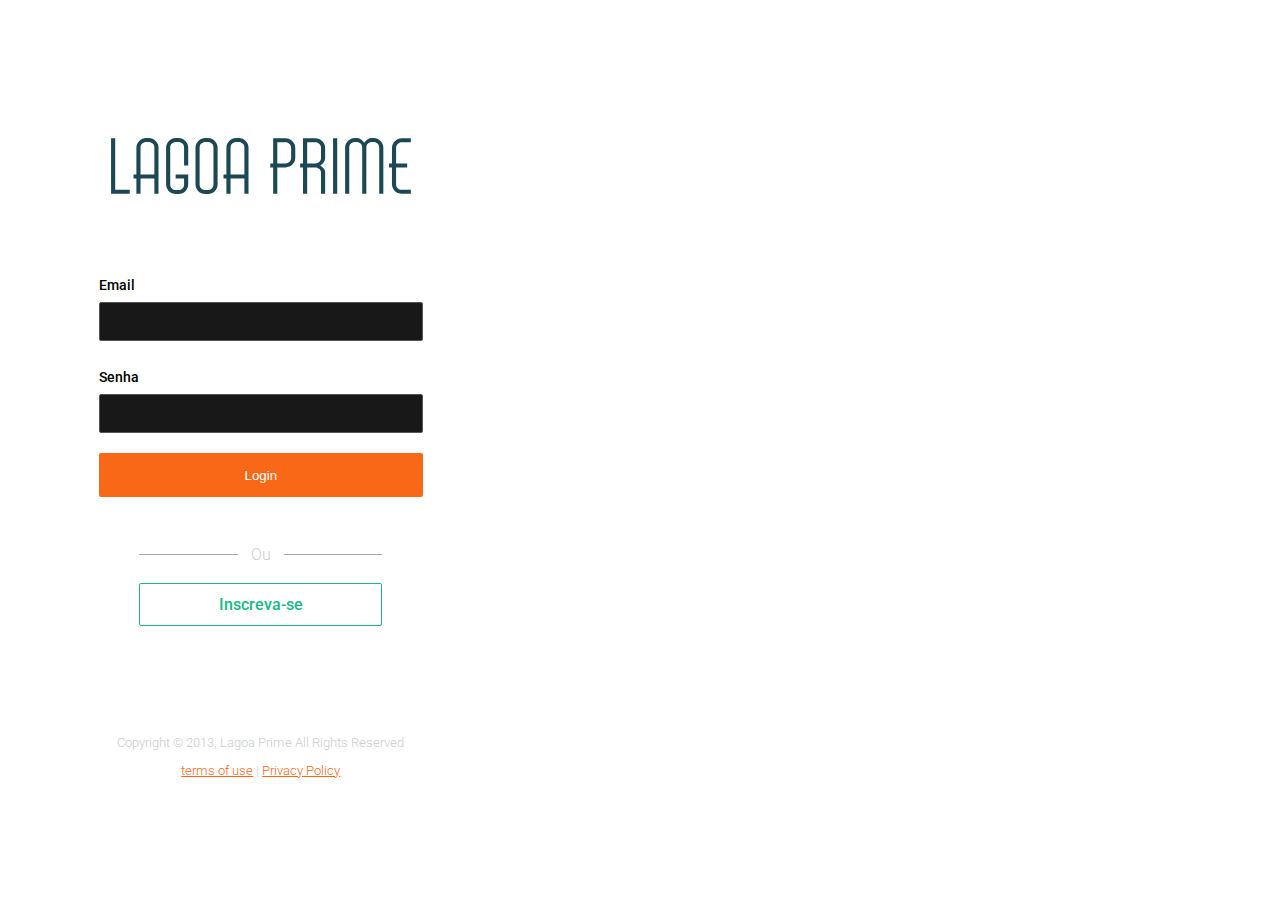
==== cadastro.html @ eac223e9 "att" ====
<!DOCTYPE html>
<html lang="en">
<head>
    <link rel="stylesheet" href="/cadastro.css">
    <link rel="icon" href="/images/logokihap.png">
<!-- <link rel="icon" type="image/x-icon" href="/images/logo-wh.png"> -->
     <title>Lagoa Prime - Login</title>

     <meta charset="UTF-8">
     <meta http-equiv="X-UA-Compatible" content="IE=Edge">
     <meta name="description" content="">
     <meta name="keywords" content="">
     <meta name="author" content="">
     <meta name="viewport" content="width=device-width, initial-scale=1, maximum-scale=1">

     <!-- <link rel="stylesheet" href="css/bootstrap.min.css"> -->
     <!-- <link rel="stylesheet" href="css/font-awesome.min.css"> -->
     <!-- <link rel="stylesheet" href="css/aos.css"> -->
	 <!-- <link rel="stylesheet" href="/css/modal.css"> -->
	 <script src="js/jquery.min.js"></script>
     <script src="js/bootstrap.min.js"></script>
     <script src="js/aos.js"></script>
     <script src="js/smoothscroll.js"></script>
     <script src="js/custom.js"></script>
	 <script src="/js/modal.js"></script>

     <!-- MAIN CSS -->
     <!-- <link rel="stylesheet" href="css/tooplate-gymso-style.css"> -->
<!--
Tooplate 2119 Gymso Fitness
https://www.tooplate.com/view/2119-gymso-fitness
-->
</head>

<!-- <link rel="icon" type="image/x-icon" href="/images/favicon.png"> -->
<!-- <link rel="stylesheet" href="/ranking.css">
<link rel="stylesheet" href="/css/aos.css">
<link rel="stylesheet" href="/css/bootstrap.min.css">
<link rel="stylesheet" href="/css/font-awesome.min.css">
<link rel="stylesheet" href="/css/tooplate-gymso-style.css"> -->



<div id="wrapper">
	<div id="left">
	  <div id="signin">
		<div class="logo">
		  <img src="/arquivos/LAGOA PRIME (2).svg" alt="Sluralpright" />
		</div>
		<form>
		  <div>
			<label>Email</label>
			<input type="text" class="text-input" />
		  </div>
		  <div>
			<label>Senha</label>
			<input type="password" class="text-input" />
		  </div>
		  <button type="submit" class="primary-btn">Login</button>
		</form>
		<div class="links">
		  <!-- <a href="#">Forgot Password</a> -->
		  <!-- <a href="#">Sign in with company or school</a> -->
		</div>
		<div class="or">
		  <hr class="bar" />
		  <span>Ou</span>
		  <hr class="bar" />
		</div>
		<a href="#" class="secondary-btn">Inscreva-se</a>
	  </div>
	  <footer id="main-footer">
		<p>Copyright &copy; 2013, Lagoa Prime All Rights Reserved</p>
		<div>
		  <a href="#">terms of use</a> | <a href="#">Privacy Policy</a>
		</div>
	  </footer>
	</div>
	<div id="right">
	  <div id="showcase">
		<div class="showcase-content">
		  <h1 class="showcase-text">
			<!-- Let's create the future <strong>together</strong> -->
		  </h1>
		  <!-- <a href="#" class="secondary-btn">Start a FREE 10-day trial</a> -->
		</div>
	  </div>
	</div>
  </div>



<script type="text/javascript" src="/cadastro.js"></script>					
</body>
---- cadastro.css ----
@import url('https://fonts.googleapis.com/css?family=Roboto:300');

* {
  box-sizing: border-box;
}

body {
  font-family: 'Roboto', sans-serif;
  font-weight: 300;
  background: #ffffff;
  color: black;
  overflow: hidden;
}

h1,
h2,
h3,
h4,
h5,
h6 {
  font-weight: 300;
}

#wrapper {
  display: flex;
  flex-direction: row;
}

#left {
  display: flex;
  flex-direction: column;
  flex: 1;
  align-items: center;
  justify-content: center;
  height: 100vh;
}

#right {
  flex: 1;
}

/* Sign In */
#signin {
  display: flex;
  flex-direction: column;
  justify-content: center;
  align-items: center;
  width: 80%;
  padding-bottom: 1rem;
}

#signin form {
  width: 80%;
  padding-bottom: 3rem;
}

#signin .logo {
  margin-bottom: 8vh;
}

#signin .logo img {
  width: 300px;
}

#signin label {
  font-size: 0.9rem;
  line-height: 2rem;
  font-weight: 500;
}

#signin .text-input {
  margin-bottom: 1.3rem;
  width: 100%;
  border-radius: 2px;
  background: #181818;
  border: 1px solid #555;
  color: #ccc;
  padding: 0.5rem 1rem;
  line-height: 1.3rem;
}

#signin .primary-btn {
  width: 100%;
}

#signin .secondary-btn,
.or,
.links {
  width: 60%;
}

#signin .links a {
  display: block;
  color: #fff;
  text-decoration: none;
  margin-bottom: 1rem;
  text-align: center;
  font-size: 0.9rem;
}

#signin .or {
  display: flex;
  flex-direction: row;
  margin-bottom: 1.2rem;
  align-items: center;
}

#signin .or .bar {
  flex: auto;
  border: none;
  height: 1px;
  background: #aaa;
}

#signin .or span {
  color: #ccc;
  padding: 0 0.8rem;
}

/* Showcase */
#showcase {
  display: flex;
  justify-content: center;
  align-items: center;
  background: url('/arquivos/fundo.svg')  no-repeat center center / cover;
  height: 100vh;
  /* opacity: 0.5; */
  opacity: 
  text-align: center;
}

#showcase .showcase-text {
  font-size: 3rem;
  width: 100%;
  color: #fff;
  margin-bottom: 1.5rem;
}

#showcase .secondary-btn {
  width: 60%;
  margin: auto;
}

/* Footer */
#main-footer {
  color: #ccc;
  text-align: center;
  font-size: 0.8rem;
  max-width: 80%;
  padding-top: 5rem;
}

#main-footer a {
  color: #f96816;
  text-decoration: underline;
}

/* Button */
.primary-btn {
  padding: 0.7rem 1rem;
  height: 2.7rem;
  display: block;
  border: 0;
  border-radius: 2px;
  font-weight: 500;
  background: #f96816;
  color: #fff;
  text-decoration: none;
  cursor: pointer;
  text-align: center;
  transition: all 0.5s;
}

.primary-btn:hover {
  background-color: #ff7b39;
}

.secondary-btn {
  padding: 0.7rem 1rem;
  height: 2.7rem;
  display: block;
  border: 1px solid #17b986;
  border-radius: 2px;
  font-weight: 500;
  background: none;
  color: #17b986;
  text-decoration: none;
  cursor: pointer;
  text-align: center;
  transition: all 0.5s;
}

.secondary-btn:hover {
  border-color: #ff7b39;
  color: #ff7b39;
}

/* Media Queries */
@media (min-width: 1200px) {
  #left {
    flex: 4;
  }

  #right {
    flex: 6;
  }
}

@media (max-width: 768px) {
  body {
    overflow: auto;
  }

  #right {
    display: none;
  }

  #left {
    justify-content: start;
    margin-top: 4vh;
  }

  #signin .logo {
    margin-bottom: 2vh;
  }

  #signin .text-input {
    margin-bottom: 0.7rem;
  }

  #main-footer {
    padding-top: 1rem;
  }
}
---- css/tooplate-gymso-style.css ----
/*

Tooplate 2119 Gymso Fitness

https://www.tooplate.com/view/2119-gymso-fitness

*/

@font-face {
  font-family: "Plain";
  src: url("../fonts/Plain-Regular.woff2") format("woff2"),
    url("../fonts/Plain-Regular.woff") format("woff");
  font-weight: normal;
  font-style: normal;
}

@font-face {
  font-family: "Plain";
  src: url("../fonts/Plain-Light.woff2") format("woff2"),
    url("../fonts/Plain-Light.woff") format("woff");
  font-weight: 300;
  font-style: normal;
}

@font-face {
  font-family: "Plain";
  src: url("../fonts/Plain-Bold.woff2") format("woff2"),
    url("../fonts/Plain-Bold.woff") format("woff");
  font-weight: bold;
  font-style: normal;
}

:root {
  --primary-color: #3c91e6;
  /* --primary-color: #f13a11; */
  --white-color: #ffffff;
  /* --white-color: #65ac9a; */
  --dark-color: #171819;
  --about-bg-color: #f9f9f9;

  --gray-color: #909090;
  --link-color: #404040;
  --p-color: #666262;

  --base-font-family: "Plain", sans-serif;
  --font-weight-bold: bold;
  --font-weight-normal: normal;
  --font-weight-light: 300;
  --font-weight-thin: 100;

  --h1-font-size: 48px;
  --h2-font-size: 36px;
  --h3-font-size: 28px;
  --h4-font-size: 24px;
  --h5-font-size: 22px;
  --h6-font-size: 22px;
  --p-font-size: 18px;
  --base-font-size: 16px;
  --menu-font-size: 14px;

  --border-radius-large: 100%;
  --border-radius-small: 2px;
}

body {
  background: var(--white-color);
  font-family: var(--base-font-family);
}

/*---------------------------------------
     TYPOGRAPHY              
  -----------------------------------------*/

h1,
h2,
h3,
h4,
h5,
h6 {
  font-weight: var(--font-weight-thin);
  line-height: normal;
}

h1 {
  font-size: var(--h1-font-size);
  font-weight: var(--font-weight-bold);
  letter-spacing: -1px;
  text-transform: uppercase;
  margin: 20px 0;
}

h2 {
  font-size: var(--h2-font-size);
  font-weight: var(--font-weight-bold);
  letter-spacing: -2px;
}

h3 {
  font-size: var(--h3-font-size);
  font-weight: var(--font-weight-bold);
  letter-spacing: -1px;
  margin: 0;
}

h4 {
  font-size: var(--h4-font-size);
}

h5 {
  font-size: var(--h5-font-size);
}

h6 {
  color: var(--gray-color);
  font-size: var(--h6-font-size);
  line-height: inherit;
  margin: 0;
}

h9 {
  color: var(--gray-color);
  font-size: var(--h9-font-size);
  line-height: inherit;
  margin: 0;
}

p {
  color: var(--p-color);
  font-size: var(--p-font-size);
  font-weight: var(--font-weight-light);
  line-height: 1.5em;
}

b,
strong {
  font-weight: var(--font-weight-bold);
  letter-spacing: 0;
}

.section {
  padding: 7rem 0;
}

/* BUTTON */

.custom-btn {
  background: transparent;
  border-radius: var(--border-radius-small);
  padding: 14px 24px;
  color: var(--white-color);
  font-size: var(--menu-font-size);
  font-weight: var(--font-weight-normal);
  text-transform: uppercase;
  letter-spacing: 0.5px;
  white-space: nowrap;
  transition: all 0.3s ease;
}

.custom-btn:hover {
  color: #65ac9a;
}

.custom-btn:focus {
  box-shadow: none;
}

.custom-btn.bordered:hover,
.custom-btn.bordered:focus,
.custom-btn.bg-color:hover,
.custom-btn.bg-color:focus {
  background: #65ac9a;
  border-color: transparent;
  color: white;
}

.bordered {
  border: 1px solid var(--primary-color);
  color: var(--primary-color);
}

.bg-color {
  background: var(--primary-color);
  color: var(--white-color);
}

/*---------------------------------------
     GENERAL               
  -----------------------------------------*/

* {
  -webkit-box-sizing: border-box;
  -moz-box-sizing: border-box;
  box-sizing: border-box;
}

*::before,
*::after {
  -webkit-box-sizing: border-box;
  -moz-box-sizing: border-box;
  box-sizing: border-box;
}

a {
  color: var(--link-color);
  font-weight: normal;
  text-decoration: none;
  transition: all 0.3s ease;
}

a:hover,
a:active,
a:focus {
  color: var(--primary-color);
  outline: none;
  text-decoration: none;
}

/* BG OVERLAY */

.bg-overlay {
  background-color: white;
  position: absolute;
  top: 0;
  right: 0;
  bottom: 0;
  left: 0;
  width: 100%;
  height: 100%;
  opacity: 0.85;
}

/*---------------------------------------
     MODAL              
  -----------------------------------------*/

.modal-content {
  padding: 2rem 3rem;
}

.modal-header,
.modal-body,
.modal-footer {
  border: 0;
  padding: 0;
}

.membership-form a {
  color: var(--primary-color);
}

/*---------------------------------------
    FEATURE          
  -----------------------------------------*/

.feature {
  background: var(--dark-color);
  /* background: #80735e; */
  padding: 5rem 0;
}

/*---------------------------------------
     MENU             
  -----------------------------------------*/

.navbar {
  background: var(--dark-color);
  padding: 1rem;
}

.navbar-expand-lg .navbar-nav .nav-link {
  padding-right: 1.5rem;
  padding-left: 1.5rem;
}

.navbar-brand {
  color: var(--white-color);
  font-size: var(--h3-font-size);
  font-weight: var(--font-weight-bold);
  line-height: normal;
  padding-top: 0;
}

.nav-item .nav-link {
  display: block;
  color: var(--white-color);
  font-size: var(--menu-font-size);
  font-weight: var(--font-weight-normal);
  text-transform: uppercase;
  padding: 2px 6px;
}

.nav-item .nav-link.active,
.nav-item .nav-link:hover {
  color: var(--primary-color);
}

.navbar .social-icon li a {
  color: var(--white-color);
}

.navbar-toggler {
  border: 0;
  padding: 0;
  cursor: pointer;
  margin: 0 10px 0 0;
  width: 30px;
  height: 35px;
  outline: none;
}

.navbar-toggler:focus {
  outline: none;
}

.navbar-toggler[aria-expanded="true"] .navbar-toggler-icon {
  background: transparent;
}

.navbar-toggler[aria-expanded="true"] .navbar-toggler-icon::before,
.navbar-toggler[aria-expanded="true"] .navbar-toggler-icon::after {
  transition: top 300ms 50ms ease, -webkit-transform 300ms 350ms ease;
  transition: top 300ms 50ms ease, transform 300ms 350ms ease;
  transition: top 300ms 50ms ease, transform 300ms 350ms ease,
    -webkit-transform 300ms 350ms ease;
  top: 0;
}

.navbar-toggler[aria-expanded="true"] .navbar-toggler-icon::before {
  transform: rotate(45deg);
}

.navbar-toggler[aria-expanded="true"] .navbar-toggler-icon::after {
  transform: rotate(-45deg);
}

.navbar-toggler .navbar-toggler-icon {
  background: var(--primary-color);
  transition: background 10ms 300ms ease;
  display: block;
  width: 30px;
  height: 2px;
  position: relative;
}

.navbar-toggler .navbar-toggler-icon::before,
.navbar-toggler .navbar-toggler-icon::after {
  transition: top 300ms 350ms ease, -webkit-transform 300ms 50ms ease;
  transition: top 300ms 350ms ease, transform 300ms 50ms ease;
  transition: top 300ms 350ms ease, transform 300ms 50ms ease,
    -webkit-transform 300ms 50ms ease;
  position: absolute;
  right: 0;
  left: 0;
  background: var(--primary-color);
  width: 30px;
  height: 2px;
  content: "";
}

.navbar-toggler .navbar-toggler-icon::before {
  top: -8px;
}

.navbar-toggler .navbar-toggler-icon::after {
  top: 8px;
}

/*---------------------------------------
     HERO              
  -----------------------------------------*/

.hero {
  background-image: url("/arquivos/fundo.svg");
  background-size: 700px;
  background-position: right;
  background-repeat: no-repeat;
  vertical-align: middle;
  min-height: 100vh;
  position: relative;
}

/*---------------------------------------
     CLASS               
  -----------------------------------------*/

.class-info {
  background: var(--white-color);
  box-shadow: 6px 0 38px rgba(20, 20, 20, 0.1);
  border-radius: 0 0 2px 2px;
  padding: 1rem 2rem;
  position: relative;
}

.class-info img {
  border-radius: 2px 2px 0 0;
}

.class-info strong {
  color: var(--gray-color);
}

.class-price {
  background: var(--primary-color);
  border-radius: var(--border-radius-large);
  color: var(--white-color);
  font-weight: var(--font-weight-bold);
  display: block;
  position: absolute;
  top: 2rem;
  right: 2rem;
  width: 3.5rem;
  height: 3.5rem;
  line-height: 3.5rem;
  text-align: center;
}

/*---------------------------------------
     SCHEDULE             
  -----------------------------------------*/

.schedule {
  background: var(--dark-color);
}

.schedule-table {
  display: table;
  border: 0;
  text-align: center;
}

.schedule-table strong,
.schedule-table span {
  display: block;
  text-align: center;
}

.schedule-table strong {
  color: var(--white-color);
}

.schedule-table span {
  color: var(--gray-color);
}

.schedule-table span,
.schedule-table small {
  font-size: var(--menu-font-size);
  text-transform: uppercase;
}

.schedule-table small {
  position: relative;
  top: 10px;
}

.table .thead-light th,
.schedule-table tr td:first-child {
  background: var(--primary-color);
  border: 1px solid #212122;
  color: var(--white-color);
}

.schedule-table .thead-light th {
  border-bottom: 0;
  text-transform: uppercase;
}

.table-bordered td,
.table-bordered th {
  border: 1px solid #212122;
}

.table-bordered td {
  padding-bottom: 22px;
}

.table td,
.table th {
  padding: 1rem;
}

/*---------------------------------------
      ABOUT & TEAM            
  -----------------------------------------*/

.about {
  background: var(--about-bg-color);
}

.about-working-hours {
  border-left: 2px solid;
  padding-left: 3.5rem;
}

.about-working-hours strong {
  color: var(--white-color);
  opacity: 0.85;
}

.team-thumb {
  position: relative;
}

.team-info {
  background: var(--white-color);
  border-radius: 0 0 2px 2px;
  box-shadow: 6px 0 38px rgba(20, 20, 20, 0.1);
  padding: 20px;
  position: relative;
}

.team-info span {
  font-weight: var(--font-weight-light);
  opacity: 0.85;
}

.team-info .social-icon {
  position: absolute;
  top: 10px;
  right: 20px;
}

.team-info .social-icon li {
  display: block;
}

/*---------------------------------------
     CONTACT              
  -----------------------------------------*/

.webform input,
button#submit-button {
  height: calc(2.25rem + 20px);
}

.form-control {
  border-radius: var(--border-radius-small);
  margin: 1.3rem 0;
}

.form-control:focus {
  box-shadow: none;
  border-color: var(--dark-color);
}

button#submit-button {
  background: var(--dark-color);
  border-color: transparent;
  color: var(--white-color);
  cursor: pointer;
  transition: all 0.3s ease;
}

button#submit-button:hover {
  background: var(--primary-color);
}

.contact h2 + p {
  max-width: 90%;
}

.google-map {
  border-top: 1px solid #efebeb;
  margin-top: 2.5rem;
  padding-top: 2.5rem;
}

.google-map iframe {
  width: 100%;
}

/*---------------------------------------
     FOOTER              
  -----------------------------------------*/

.site-footer {
  border-top: 1px solid #efebeb;
  padding: 3rem 0;
}

.site-footer a {
  color: var(--p-color);
  font-weight: var(--font-weight-light);
}

.site-footer p {
  font-size: var(--base-font-size);
}

.contact .fa,
.site-footer .fa {
  color: var(--primary-color);
}

/*---------------------------------------
     SOCIAL ICON              
  -----------------------------------------*/

.social-icon {
  position: relative;
  padding: 0;
  margin: 5px 0 0 0;
}

.social-icon li {
  display: inline-block;
  list-style: none;
}

.social-icon li a {
  text-decoration: none;
  display: inline-block;
  color: var(--p-color);
  font-size: var(--p-font-size);
  font-weight: var(--font-weight-bold);
  margin: 5px 10px;
  text-align: center;
}

.social-icon li a:hover {
  color: var(--primary-color);
}

/*---------------------------------------
     RESPONSIVE STYLES              
  -----------------------------------------*/

@media screen and (max-width: 992px) {
  .section {
    padding: 5rem 0;
  }

  .nav-item .nav-link {
    padding: 6px;
  }

  .navbar .social-icon {
    margin-top: 22px;
  }

  .navbar-collapse,
  .site-footer {
    text-align: center;
  }

  .schedule-table {
    display: block;
  }

  .modal-content {
    padding: 2rem;
  }
}

@media screen and (max-width: 767px) {
  h1 {
    font-size: 38px;
  }

  .about-working-hours {
    border-left: 0;
    padding: 22px 0 0 0;
  }

  .contact h2 span {
    display: block;
  }
}

/* VIDEO BGB */

#loading {
  display: block;
  position: absolute;
  top: 0;
  left: 0;
  z-index: 100;
  width: 100vw;
  height: 100vh;
  background-color: rgba(192, 192, 192, 0.5);
}

#bgvideo {
  position: fixed;
  right: 0;
  bottom: 0;
  width: 100%;
  min-height: 100%;
}
/* IMAGE RESPONSIVE */

.responsive {
  width: 100%;
  height: auto;
  max-width: 1000px;
}

/* TEXTO DE FUNDO VERDE */

textohero {
  background-color: rgb(46, 195, 51);
  color: gold;
  padding: 10px;
  font-family: Arial, Helvetica, sans-serif
}

/* buttonsubscribe */


.buttonsubscribe {
  cursor: pointer;
  position: relative;
  padding: 10px 24px;
  font-size: 18px;
  color: rgb(255, 255, 255);
  border: 2px solid rgb(255, 255, 255);
  border-radius: 34px;
  background-color: transparent;
  font-weight: 600;
  transition: all 0.3s cubic-bezier(0.23, 1, 0.320, 1);
  overflow: hidden;
}

.buttonsubscribe::before {
  content: '';
  position: absolute;
  inset: 0;
  margin: auto;
  width: 50px;
  height: 50px;
  border-radius: inherit;
  scale: 0;
  z-index: -1;
  background-color: rgb(255, 255, 255);
  transition: all 0.6s cubic-bezier(0.23, 1, 0.320, 1);
}

.buttonsubscribe:hover::before {
  scale: 3;
}

.buttonsubscribe:hover {
  color: #212121;
  scale: 1.1;
  box-shadow: 0 0px 20px rgba(193, 163, 98,0.4);
}

.buttonsubscribe:active {
  scale: 1;
}

/* BUTTON INTENSIVO */

.custom-btnitensivo {
  background: transparent;
  border-radius: var(--border-radius-small);
  padding: 14px 24px;
  color: white;
  font-size: var(--menu-font-size);
  font-weight: var(--font-weight-normal);
  text-transform: uppercase;
  letter-spacing: 0.5px;
  white-space: nowrap;
  transition: all 0.3s ease;
}

.custom-btnintensivo:hover {
  color: white;
}

.custom-btnintensivofocus {
  box-shadow: none;
}

.custom-btnintensivo.bordered:hover,
.custom-btnintensivo.bordered:focus,
.custom-btnintensivo.bg-color:hover,
.custom-btnintensivo.bg-color:focus {
  background: white;
  border-color: transparent;
  color: white;
}

.borderedintensivo {
  border: 1px solid white;
  color: white;
}

.bg-colorintensivo {
  background: black;
  color: white;
} 

/* PDF */

.embed-responsive {
  position: relative;
  display: block;
  height: 0;
  padding: 0;
  overflow: hidden;
}



/* NEW BUTTON */

button {
  position: relative;
  padding: 12px 35px;
  background: #EFE3D2;
  font-size: 17px;
  font-weight: 500;
  color: #181818;
  border: 3px solid #EFE3D2;
  border-radius: 8px;
  box-shadow: 0 0 0 #fec1958c;
  transition: all .3s ease-in-out;
}

.star-1 {
  position: absolute;
  top: 20%;
  left: 20%;
  width: 25px;
  height: auto;
  filter: drop-shadow(0 0 0 #ebd73f);
  z-index: -5;
  transition: all 1s cubic-bezier(0.05, 0.83, 0.43, 0.96);
}

.star-2 {
  position: absolute;
  top: 45%;
  left: 45%;
  width: 15px;
  height: auto;
  filter: drop-shadow(0 0 0 #f7e242);
  z-index: -5;
  transition: all 1s cubic-bezier(0, 0.4, 0, 1.01);
}

.star-3 {
  position: absolute;
  top: 40%;
  left: 40%;
  width: 5px;
  height: auto;
  filter: drop-shadow(0 0 0 #d8c84a);
  z-index: -5;
  transition: all 1s cubic-bezier(0, 0.4, 0, 1.01);
}

.star-4 {
  position: absolute;
  top: 20%;
  left: 40%;
  width: 8px;
  height: auto;
  filter: drop-shadow(0 0 0 #e3d35d);
  z-index: -5;
  transition: all .8s cubic-bezier(0, 0.4, 0, 1.01);
}

.star-5 {
  position: absolute;
  top: 25%;
  left: 45%;
  width: 15px;
  height: auto;
  filter: drop-shadow(0 0 0 #000000);
  z-index: -5;
  transition: all .6s cubic-bezier(0, 0.4, 0, 1.01);
}

.star-6 {
  position: absolute;
  top: 5%;
  left: 50%;
  width: 5px;
  height: auto;
  filter: drop-shadow(0 0 0 #fffdef);
  z-index: -5;
  transition: all .8s ease;
}

button:hover {
  background: transparent;
  color: #FEC195;
  box-shadow: 0 0 25px #fec1958c;
}

button:hover .star-1 {
  position: absolute;
  top: -80%;
  left: -30%;
  width: 25px;
  height: auto;
  filter: drop-shadow(0 0 10px #000000);
  z-index: 2;
}

button:hover .star-2 {
  position: absolute;
  top: -25%;
  left: 10%;
  width: 15px;
  height: auto;
  filter: drop-shadow(0 0 10px #fffdef);
  z-index: 2;
}

button:hover .star-3 {
  position: absolute;
  top: 55%;
  left: 25%;
  width: 5px;
  height: auto;
  filter: drop-shadow(0 0 10px #fffdef);
  z-index: 2;
}

button:hover .star-4 {
  position: absolute;
  top: 30%;
  left: 80%;
  width: 8px;
  height: auto;
  filter: drop-shadow(0 0 10px #fffdef);
  z-index: 2;
}

button:hover .star-5 {
  position: absolute;
  top: 25%;
  left: 115%;
  width: 15px;
  height: auto;
  filter: drop-shadow(0 0 10px #fffdef);
  z-index: 2;
}

button:hover .star-6 {
  position: absolute;
  top: 5%;
  left: 60%;
  width: 5px;
  height: auto;
  filter: drop-shadow(0 0 10px #fffdef);
  z-index: 2;
}

.fil0 {
  fill: #FFFDEF
}

/* PLANS */

@import url("https://fonts.googleapis.com/css2?family=League+Spartan:wght@400;500;600;700;800;900&display=swap");

*,
*::after,
*::before {
  box-sizing: border-box;
  margin: 0;
  padding: 0;
}



ul {
  list-style: none;
}

.main {
  max-width: 75rem;
  padding: 3em 1.5em;
}

.main__heading {
  font-weight: 600;
  font-size: 2.25em;
  margin-bottom: 0.75em;
  text-align: center;
  color: #eceff1;
}

.cards {
  position: relative;
}

.cards__inner {
  display: flex;
  flex-wrap: wrap;
  gap: 2.5em;
}

.card {
  --flow-space: 0.5em;
  --hsl: var(--hue), var(--saturation), var(--lightness);
  flex: 1 1 14rem;
  padding: 1.5em 2em;
  display: grid;
  grid-template-rows: auto auto auto 1fr;
  align-items: start;
  gap: 1.25em;
  color: #eceff1;
  background-color: #2b2b2b;
  border: 1px solid #eceff133;
  border-radius: 15px;
}

.card:nth-child(1) {
  --hue: 165;
  --saturation: 82.26%;
  --lightness: 51.37%;
}

.card:nth-child(2) {
  --hue: 291.34;
  --saturation: 95.9%;
  --lightness: 61.76%;
}

.card:nth-child(3) {
  --hue: 338.69;
  --saturation: 100%;
  --lightness: 48.04%;
}

.card__bullets {
  line-height: 1.4;
}

.card__bullets li::before {
  display: inline-block;
  content: url("data:image/svg+xml,%3Csvg xmlns='http://www.w3.org/2000/svg' viewBox='0 0 512 512' width='16' title='check' fill='%23dddddd'%3E%3Cpath d='M173.898 439.404l-166.4-166.4c-9.997-9.997-9.997-26.206 0-36.204l36.203-36.204c9.997-9.998 26.207-9.998 36.204 0L192 312.69 432.095 72.596c9.997-9.997 26.207-9.997 36.204 0l36.203 36.204c9.997 9.997 9.997 26.206 0 36.204l-294.4 294.401c-9.998 9.997-26.207 9.997-36.204-.001z' /%3E%3C/svg%3E");
  transform: translatey(0.25ch);
  margin-right: 1ch;
}

.card__heading {
  font-size: 1.05em;
  font-weight: 600;
}

.card__price {
  font-size: 1.75em;
  font-weight: 700;
}

.flow > * + * {
  margin-top: var(--flow-space, 1.25em);
}

.cta {
  display: block;
  align-self: end;
  margin: 1em 0 0.5em 0;
  text-align: center;
  text-decoration: none;
  color: #fff;
  background-color: #0d0d0d;
  padding: 0.7em;
  border-radius: 10px;
  font-size: 1rem;
  font-weight: 600;
}

.overlay {
  position: absolute;
  inset: 0;
  pointer-events: none;
  user-select: none;
  opacity: var(--opacity, 0);
  -webkit-mask: radial-gradient(
    25rem 25rem at var(--x) var(--y),
    #000 1%,
    transparent 50%
  );
  mask: radial-gradient(
    25rem 25rem at var(--x) var(--y),
    #000 1%,
    transparent 50%
  );
  transition: 400ms mask ease;
  will-change: mask;
}

.overlay .card {
  background-color: hsla(var(--hsl), 0.15);
  border-color: hsla(var(--hsl), 1);
  box-shadow: 0 0 0 1px inset hsl(var(--hsl));
}

.overlay .cta {
  display: block;
  grid-row: -1;
  width: 100%;
  background-color: hsl(var(--hsl));
  box-shadow: 0 0 0 1px hsl(var(--hsl));
}

:not(.overlay) > .card {
  transition: 400ms background ease;
  will-change: background;
}

:not(.overlay) > .card:hover {
  --lightness: 95%;
  background: hsla(var(--hsl), 0.1);
}
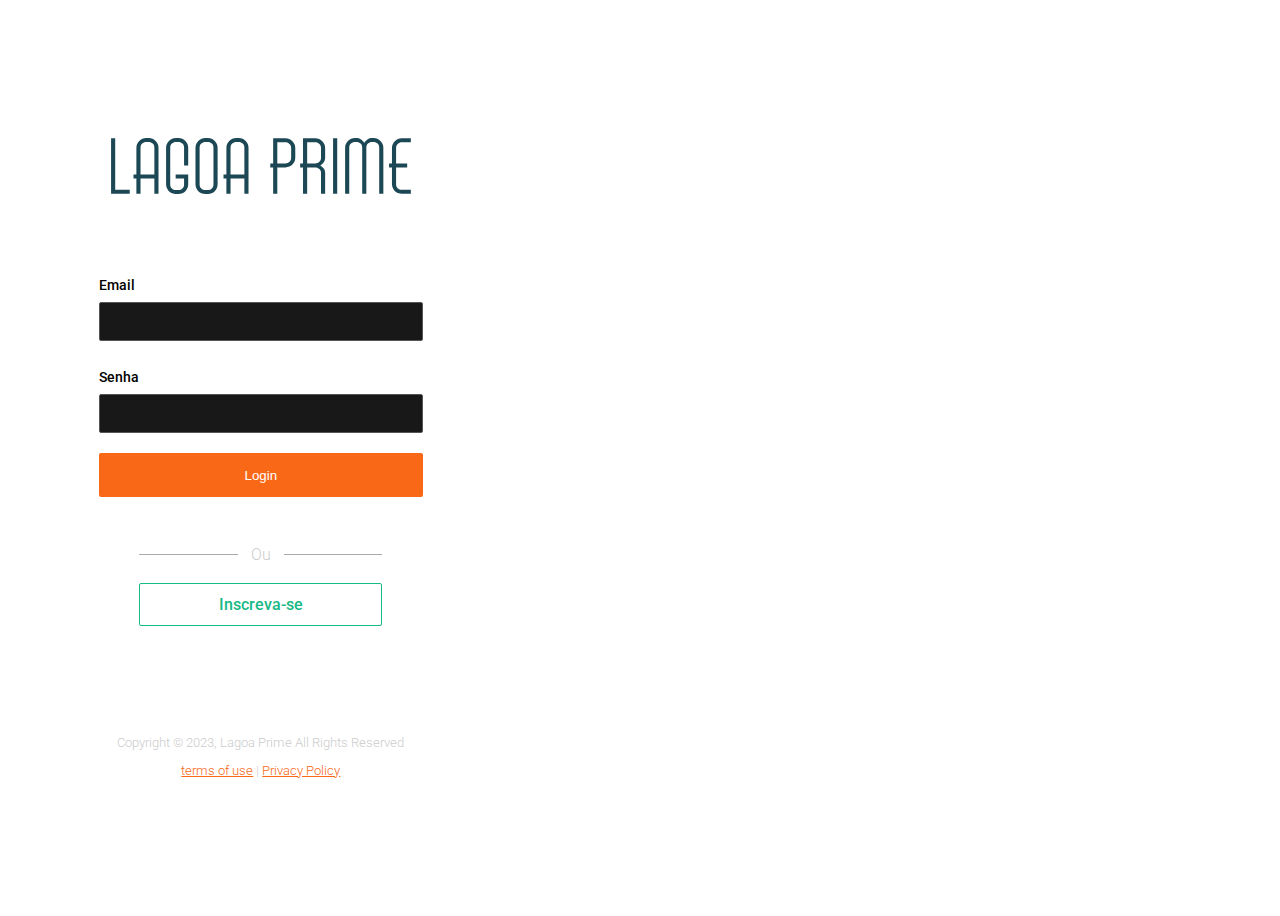
==== commit 0bdcbee8: "att" ====
--- a/cadastro.html
+++ b/cadastro.html
@@ -70,7 +70,7 @@
 		<a href="#" class="secondary-btn">Inscreva-se</a>
 	  </div>
 	  <footer id="main-footer">
-		<p>Copyright &copy; 2013, Lagoa Prime All Rights Reserved</p>
+		<p>Copyright &copy; 2023, Lagoa Prime All Rights Reserved</p>
 		<div>
 		  <a href="#">terms of use</a> | <a href="#">Privacy Policy</a>
 		</div>
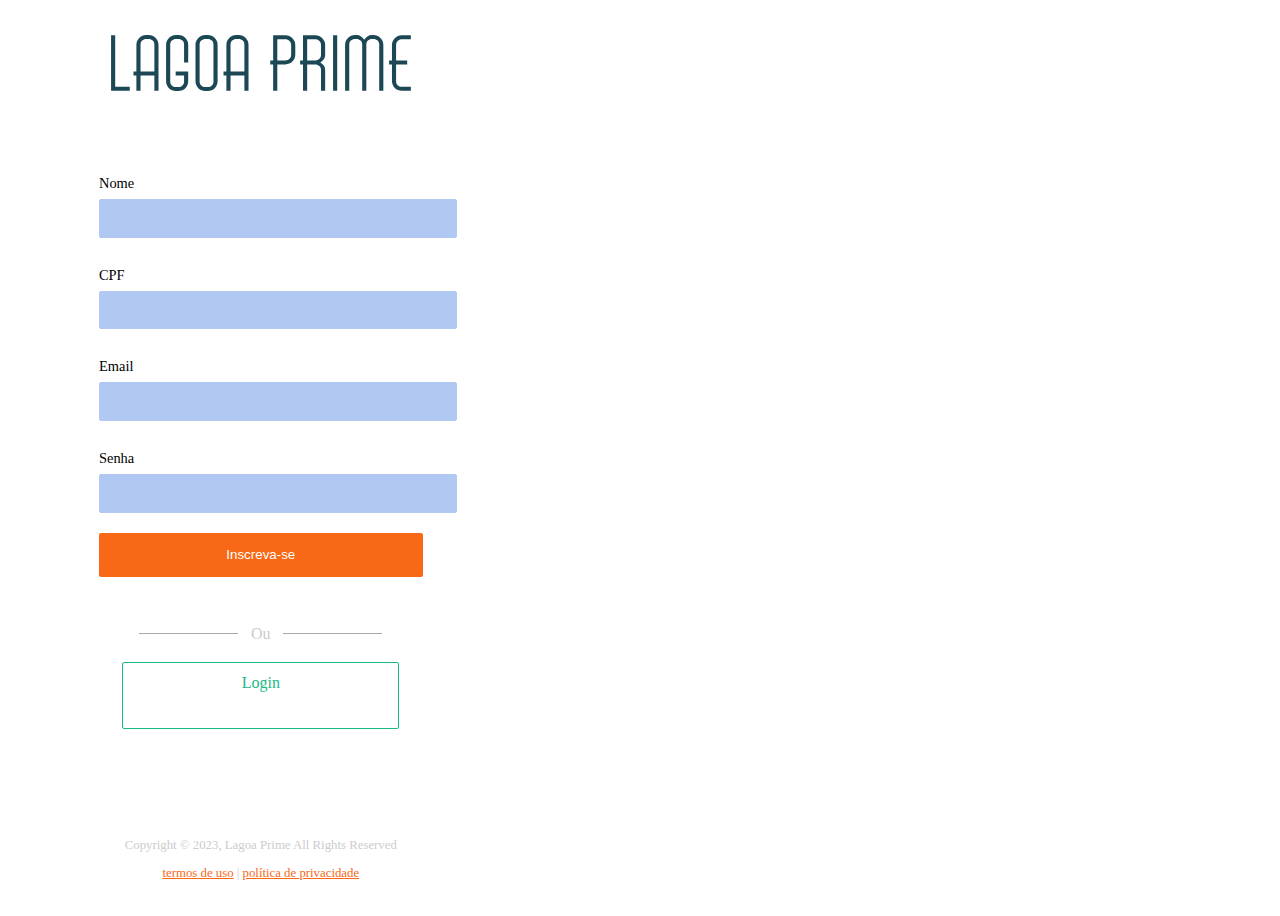
==== commit 560376be: "att" ====
--- a/cadastro.html
+++ b/cadastro.html
@@ -2,7 +2,7 @@
 <html lang="en">
 <head>
     <link rel="stylesheet" href="/cadastro.css">
-    <link rel="icon" href="/images/logokihap.png">
+    <link rel="icon" href="/arquivos/logo-light.svg">
 <!-- <link rel="icon" type="image/x-icon" href="/images/logo-wh.png"> -->
      <title>Lagoa Prime - Login</title>
 
@@ -45,9 +45,19 @@
 	<div id="left">
 	  <div id="signin">
 		<div class="logo">
+			<a href="/index.html">
 		  <img src="/arquivos/LAGOA PRIME (2).svg" alt="Sluralpright" />
+		</a>
 		</div>
 		<form>
+		  <div>
+			<label>Nome</label>
+			<input type="text" class="text-input" />
+		  </div>
+		  <div>
+			<label>CPF</label>
+			<input type="number" class="text-input" />
+		  </div>
 		  <div>
 			<label>Email</label>
 			<input type="text" class="text-input" />
@@ -56,7 +66,7 @@
 			<label>Senha</label>
 			<input type="password" class="text-input" />
 		  </div>
-		  <button type="submit" class="primary-btn">Login</button>
+		  <button type="submit" class="primary-btn">Inscreva-se</button>
 		</form>
 		<div class="links">
 		  <!-- <a href="#">Forgot Password</a> -->
@@ -67,12 +77,12 @@
 		  <span>Ou</span>
 		  <hr class="bar" />
 		</div>
-		<a href="#" class="secondary-btn">Inscreva-se</a>
+		<a href="/login.html" class="secondary-btn">Login</a>
 	  </div>
 	  <footer id="main-footer">
 		<p>Copyright &copy; 2023, Lagoa Prime All Rights Reserved</p>
 		<div>
-		  <a href="#">terms of use</a> | <a href="#">Privacy Policy</a>
+		  <a href="#">termos de uso</a> | <a href="#">política de privacidade</a>
 		</div>
 	  </footer>
 	</div>
--- a/cadastro.css
+++ b/cadastro.css
@@ -1,6 +1,6 @@
 @import url('https://fonts.googleapis.com/css?family=Roboto:300');
 
-* {
+/* * {
   box-sizing: border-box;
 }
 
@@ -8,9 +8,9 @@
   font-family: 'Roboto', sans-serif;
   font-weight: 300;
   background: #ffffff;
-  color: black;
+  color: #B0C8F2;
   overflow: hidden;
-}
+} */
 
 h1,
 h2,
@@ -72,8 +72,8 @@
   margin-bottom: 1.3rem;
   width: 100%;
   border-radius: 2px;
-  background: #181818;
-  border: 1px solid #555;
+  background: #B0C8F2;
+  border: 1px solid #B0C8F2;
   color: #ccc;
   padding: 0.5rem 1rem;
   line-height: 1.3rem;
--- a/css/tooplate-gymso-style.css
+++ b/css/tooplate-gymso-style.css
@@ -377,6 +377,14 @@
   vertical-align: middle;
   min-height: 100vh;
   position: relative;
+
+  
+}
+
+@media (max-width:629px) {
+  img#optionalstuff {
+    display: none;
+  }
 }
 
 /*---------------------------------------
@@ -954,160 +962,3 @@
   fill: #FFFDEF
 }
 
-/* PLANS */
-
-@import url("https://fonts.googleapis.com/css2?family=League+Spartan:wght@400;500;600;700;800;900&display=swap");
-
-*,
-*::after,
-*::before {
-  box-sizing: border-box;
-  margin: 0;
-  padding: 0;
-}
-
-
-
-ul {
-  list-style: none;
-}
-
-.main {
-  max-width: 75rem;
-  padding: 3em 1.5em;
-}
-
-.main__heading {
-  font-weight: 600;
-  font-size: 2.25em;
-  margin-bottom: 0.75em;
-  text-align: center;
-  color: #eceff1;
-}
-
-.cards {
-  position: relative;
-}
-
-.cards__inner {
-  display: flex;
-  flex-wrap: wrap;
-  gap: 2.5em;
-}
-
-.card {
-  --flow-space: 0.5em;
-  --hsl: var(--hue), var(--saturation), var(--lightness);
-  flex: 1 1 14rem;
-  padding: 1.5em 2em;
-  display: grid;
-  grid-template-rows: auto auto auto 1fr;
-  align-items: start;
-  gap: 1.25em;
-  color: #eceff1;
-  background-color: #2b2b2b;
-  border: 1px solid #eceff133;
-  border-radius: 15px;
-}
-
-.card:nth-child(1) {
-  --hue: 165;
-  --saturation: 82.26%;
-  --lightness: 51.37%;
-}
-
-.card:nth-child(2) {
-  --hue: 291.34;
-  --saturation: 95.9%;
-  --lightness: 61.76%;
-}
-
-.card:nth-child(3) {
-  --hue: 338.69;
-  --saturation: 100%;
-  --lightness: 48.04%;
-}
-
-.card__bullets {
-  line-height: 1.4;
-}
-
-.card__bullets li::before {
-  display: inline-block;
-  content: url("data:image/svg+xml,%3Csvg xmlns='http://www.w3.org/2000/svg' viewBox='0 0 512 512' width='16' title='check' fill='%23dddddd'%3E%3Cpath d='M173.898 439.404l-166.4-166.4c-9.997-9.997-9.997-26.206 0-36.204l36.203-36.204c9.997-9.998 26.207-9.998 36.204 0L192 312.69 432.095 72.596c9.997-9.997 26.207-9.997 36.204 0l36.203 36.204c9.997 9.997 9.997 26.206 0 36.204l-294.4 294.401c-9.998 9.997-26.207 9.997-36.204-.001z' /%3E%3C/svg%3E");
-  transform: translatey(0.25ch);
-  margin-right: 1ch;
-}
-
-.card__heading {
-  font-size: 1.05em;
-  font-weight: 600;
-}
-
-.card__price {
-  font-size: 1.75em;
-  font-weight: 700;
-}
-
-.flow > * + * {
-  margin-top: var(--flow-space, 1.25em);
-}
-
-.cta {
-  display: block;
-  align-self: end;
-  margin: 1em 0 0.5em 0;
-  text-align: center;
-  text-decoration: none;
-  color: #fff;
-  background-color: #0d0d0d;
-  padding: 0.7em;
-  border-radius: 10px;
-  font-size: 1rem;
-  font-weight: 600;
-}
-
-.overlay {
-  position: absolute;
-  inset: 0;
-  pointer-events: none;
-  user-select: none;
-  opacity: var(--opacity, 0);
-  -webkit-mask: radial-gradient(
-    25rem 25rem at var(--x) var(--y),
-    #000 1%,
-    transparent 50%
-  );
-  mask: radial-gradient(
-    25rem 25rem at var(--x) var(--y),
-    #000 1%,
-    transparent 50%
-  );
-  transition: 400ms mask ease;
-  will-change: mask;
-}
-
-.overlay .card {
-  background-color: hsla(var(--hsl), 0.15);
-  border-color: hsla(var(--hsl), 1);
-  box-shadow: 0 0 0 1px inset hsl(var(--hsl));
-}
-
-.overlay .cta {
-  display: block;
-  grid-row: -1;
-  width: 100%;
-  background-color: hsl(var(--hsl));
-  box-shadow: 0 0 0 1px hsl(var(--hsl));
-}
-
-:not(.overlay) > .card {
-  transition: 400ms background ease;
-  will-change: background;
-}
-
-:not(.overlay) > .card:hover {
-  --lightness: 95%;
-  background: hsla(var(--hsl), 0.1);
-}
-
--- a/css/tooplate-gymso-style.css
+++ b/css/tooplate-gymso-style.css
@@ -377,6 +377,14 @@
   vertical-align: middle;
   min-height: 100vh;
   position: relative;
+
+  
+}
+
+@media (max-width:629px) {
+  img#optionalstuff {
+    display: none;
+  }
 }
 
 /*---------------------------------------
@@ -954,160 +962,3 @@
   fill: #FFFDEF
 }
 
-/* PLANS */
-
-@import url("https://fonts.googleapis.com/css2?family=League+Spartan:wght@400;500;600;700;800;900&display=swap");
-
-*,
-*::after,
-*::before {
-  box-sizing: border-box;
-  margin: 0;
-  padding: 0;
-}
-
-
-
-ul {
-  list-style: none;
-}
-
-.main {
-  max-width: 75rem;
-  padding: 3em 1.5em;
-}
-
-.main__heading {
-  font-weight: 600;
-  font-size: 2.25em;
-  margin-bottom: 0.75em;
-  text-align: center;
-  color: #eceff1;
-}
-
-.cards {
-  position: relative;
-}
-
-.cards__inner {
-  display: flex;
-  flex-wrap: wrap;
-  gap: 2.5em;
-}
-
-.card {
-  --flow-space: 0.5em;
-  --hsl: var(--hue), var(--saturation), var(--lightness);
-  flex: 1 1 14rem;
-  padding: 1.5em 2em;
-  display: grid;
-  grid-template-rows: auto auto auto 1fr;
-  align-items: start;
-  gap: 1.25em;
-  color: #eceff1;
-  background-color: #2b2b2b;
-  border: 1px solid #eceff133;
-  border-radius: 15px;
-}
-
-.card:nth-child(1) {
-  --hue: 165;
-  --saturation: 82.26%;
-  --lightness: 51.37%;
-}
-
-.card:nth-child(2) {
-  --hue: 291.34;
-  --saturation: 95.9%;
-  --lightness: 61.76%;
-}
-
-.card:nth-child(3) {
-  --hue: 338.69;
-  --saturation: 100%;
-  --lightness: 48.04%;
-}
-
-.card__bullets {
-  line-height: 1.4;
-}
-
-.card__bullets li::before {
-  display: inline-block;
-  content: url("data:image/svg+xml,%3Csvg xmlns='http://www.w3.org/2000/svg' viewBox='0 0 512 512' width='16' title='check' fill='%23dddddd'%3E%3Cpath d='M173.898 439.404l-166.4-166.4c-9.997-9.997-9.997-26.206 0-36.204l36.203-36.204c9.997-9.998 26.207-9.998 36.204 0L192 312.69 432.095 72.596c9.997-9.997 26.207-9.997 36.204 0l36.203 36.204c9.997 9.997 9.997 26.206 0 36.204l-294.4 294.401c-9.998 9.997-26.207 9.997-36.204-.001z' /%3E%3C/svg%3E");
-  transform: translatey(0.25ch);
-  margin-right: 1ch;
-}
-
-.card__heading {
-  font-size: 1.05em;
-  font-weight: 600;
-}
-
-.card__price {
-  font-size: 1.75em;
-  font-weight: 700;
-}
-
-.flow > * + * {
-  margin-top: var(--flow-space, 1.25em);
-}
-
-.cta {
-  display: block;
-  align-self: end;
-  margin: 1em 0 0.5em 0;
-  text-align: center;
-  text-decoration: none;
-  color: #fff;
-  background-color: #0d0d0d;
-  padding: 0.7em;
-  border-radius: 10px;
-  font-size: 1rem;
-  font-weight: 600;
-}
-
-.overlay {
-  position: absolute;
-  inset: 0;
-  pointer-events: none;
-  user-select: none;
-  opacity: var(--opacity, 0);
-  -webkit-mask: radial-gradient(
-    25rem 25rem at var(--x) var(--y),
-    #000 1%,
-    transparent 50%
-  );
-  mask: radial-gradient(
-    25rem 25rem at var(--x) var(--y),
-    #000 1%,
-    transparent 50%
-  );
-  transition: 400ms mask ease;
-  will-change: mask;
-}
-
-.overlay .card {
-  background-color: hsla(var(--hsl), 0.15);
-  border-color: hsla(var(--hsl), 1);
-  box-shadow: 0 0 0 1px inset hsl(var(--hsl));
-}
-
-.overlay .cta {
-  display: block;
-  grid-row: -1;
-  width: 100%;
-  background-color: hsl(var(--hsl));
-  box-shadow: 0 0 0 1px hsl(var(--hsl));
-}
-
-:not(.overlay) > .card {
-  transition: 400ms background ease;
-  will-change: background;
-}
-
-:not(.overlay) > .card:hover {
-  --lightness: 95%;
-  background: hsla(var(--hsl), 0.1);
-}
-
